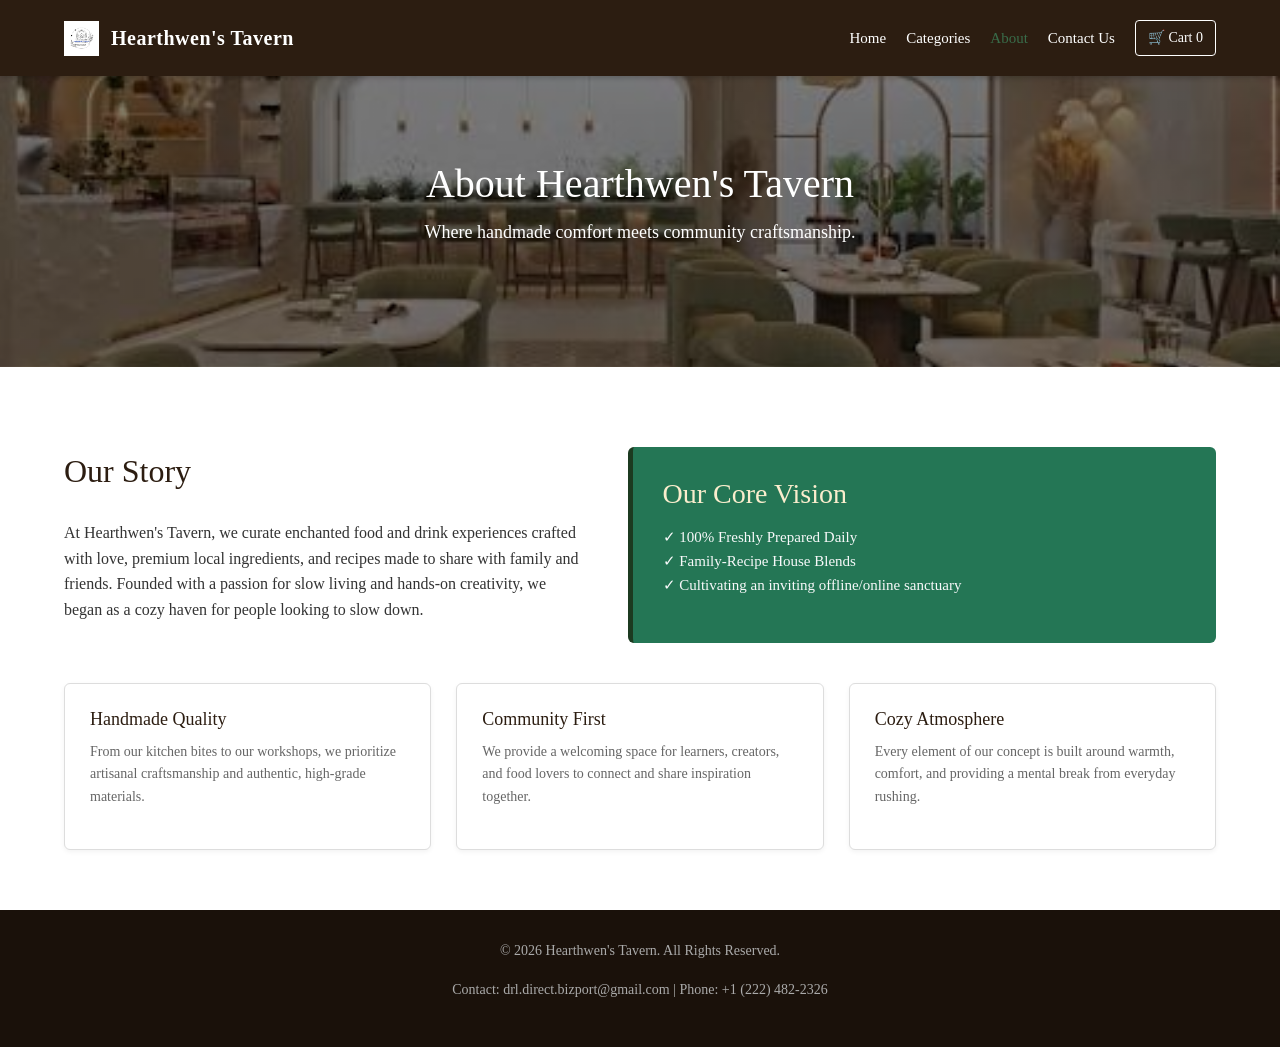
==== about.html @ c101f8cf "Add files via upload" ====
<!DOCTYPE html>
<html lang="en">
<head>
    <meta charset="UTF-8">
    <meta name="viewport" content="width=device-width, initial-scale=1.0">
    <title>About Us - Hearthwen's Tavern</title>
    <link href="https://cdn.jsdelivr.net/npm/bootstrap@5.3.3/dist/css/bootstrap.min.css" rel="stylesheet">
    <link rel="stylesheet" href="paganda.css">
</head>
<body>

    <header> 
        <a href="index.html" class="logo-container text-decoration-none">
            <img src="Assets/Updated Logo May 22, 2024.png" alt="Hearthwen's Tavern Logo" class="logo-img" onerror="this.style.display='none'">
            <span class="logo-text">Hearthwen's Tavern</span>
        </a>
        <nav>
            <a href="index.html">Home</a>
            <a href="categories.html">Categories</a>
            <a href="about.html" class="active">About</a>
            <a href="contact-us.html">Contact Us</a>
            <button id="cart-btn" data-bs-toggle="modal" data-bs-target="#cartModal">
                🛒 Cart <span id="cart-count">0</span>
            </button>
        </nav>
    </header>

    <main>
        <section class="hero" style="min-height: 40vh;">
            <div class="hero-content">
                <h2>About Hearthwen's Tavern</h2>
                <p>Where handmade comfort meets community craftsmanship.</p>
            </div>
        </section>

        <section class="section-container">
            <div class="about-flex">
                <div class="about-text">
                    <h2>Our Story</h2>
                    <p>At Hearthwen's Tavern, we curate enchanted food and drink experiences crafted with love, premium local ingredients, and recipes made to share with family and friends. Founded with a passion for slow living and hands-on creativity, we began as a cozy haven for people looking to slow down.</p>
                </div>
                <div class="about-box">
                    <h3>Our Core Vision</h3>
                    <p>✓ 100% Freshly Prepared Daily<br>✓ Family-Recipe House Blends<br>✓ Cultivating an inviting offline/online sanctuary</p>
                </div>
            </div>

            <div class="about-features-grid">
                <div class="feature-card">
                    <h4>Handmade Quality</h4>
                    <p>From our kitchen bites to our workshops, we prioritize artisanal craftsmanship and authentic, high-grade materials.</p>
                </div>
                <div class="feature-card">
                    <h4>Community First</h4>
                    <p>We provide a welcoming space for learners, creators, and food lovers to connect and share inspiration together.</p>
                </div>
                <div class="feature-card">
                    <h4>Cozy Atmosphere</h4>
                    <p>Every element of our concept is built around warmth, comfort, and providing a mental break from everyday rushing.</p>
                </div>
            </div>
        </section>
    </main>

    <footer>
        <p>&copy; 2026 Hearthwen's Tavern. All Rights Reserved.</p>
        <p>Contact: drl.direct.bizport@gmail.com | Phone: +1 (222) 482-2326</p>
    </footer>

    <div class="modal fade" id="cartModal" tabindex="-1" aria-labelledby="cartModalLabel" aria-hidden="true">
        <div class="modal-dialog">
            <div class="modal-content text-dark">
                <div class="modal-header">
                    <h5 class="modal-title" id="cartModalLabel">Your Shopping Cart</h5>
                    <button type="button" class="btn-close" data-bs-dismiss="modal" aria-label="Close"></button>
                </div>
                <div class="modal-body text-start">
                    <ul id="cart-items-list" class="list-group mb-3">
                        <li class="list-group-item text-muted">Your cart is currently empty.</li>
                    </ul>
                    <div class="fw-bold text-end">Total: <span id="cart-total">₱0</span></div>
                </div>
                <div class="modal-footer">
                    <button type="button" class="btn btn-secondary" data-bs-dismiss="modal">Continue Shopping</button>
                    <button type="button" class="btn btn-success" onclick="alert('Checkout simulated successfully!')">Proceed to Checkout</button>
                </div>
            </div>
        </div>
    </div>

    <script src="https://cdn.jsdelivr.net/npm/bootstrap@5.3.3/dist/js/bootstrap.bundle.min.js"></script>
    <script src="js/main.js" defer></script>
</body>
</html>
---- paganda.css ----
* {
    margin: 0;
    padding: 0;
    box-sizing: border-box;
    font-family: 'Times New Roman', Times, serif;
}

html {
    scroll-behavior: smooth;
}

body {
    color: #333;
    line-height: 1.6;
    background-color: #fff; 
}

/* Header & Navigation matching Hearthwen's Tavern */
header {
    background-color: #2c1d11;
    display: flex;
    justify-content: space-between;
    align-items: center;
    padding: 20px 5%;
    position: fixed;
    top: 0;
    left: 0;
    width: 100%;
    z-index: 1000;
    box-shadow: 0 2px 5px rgba(0,0,0,0.2);
}

.logo-container {
    display: flex;
    align-items: center;
    gap: 12px;
    text-decoration: none; 
}

.logo-img {
    height: 35px;
    max-height: 40px;
    width: auto;
    object-fit: contain;
    display: block;
}

.logo-text {
    color: #fff;
    font-size: 20px;
    font-weight: bold;
    letter-spacing: 0.5px;
}

nav {
    display: flex;
    align-items: center;
    gap: 20px;
}

nav a {
    color: #fff;
    text-decoration: none;
    font-size: 15px;
    transition: color 0.3s;
}

nav a:hover,
nav a.active {
    color: #396c4a;
}

/* Cart Button in Nav */
#cart-btn {
    background: none;
    border: 1px solid #fff;
    color: #fff;
    padding: 6px 12px;
    border-radius: 4px;
    cursor: pointer;
    font-size: 14px;
}

#cart-btn:hover {
    background-color: #396c4a;
    border-color: #396c4a;
}


.hero {
    background: linear-gradient(rgba(0, 0, 0, 0.5), rgba(0, 0, 0, 0.5)), url('Assets/cafe.interior.jpg');
    background-size: cover;
    background-position: center;
    background-repeat: no-repeat;
    color: white;
    text-align: center;
    padding: 160px 20px 100px 20px;
    min-height: 70vh;
    display: flex;
    flex-direction: column;
    justify-content: center;
    align-items: center;
}

.hero-content {
    display: flex;
    flex-direction: column;
    align-items: center;
    justify-content: center;
    margin: 0 auto;
}

.hero h2 {
    font-size: 40px;
    margin-bottom: 10px;
}

.hero p {
    font-size: 18px;
    margin-bottom: 20px;
    max-width: 600px;
}

.btn-primary {
    background-color: #538d56;
    border: none;
    color: #2c1d11;
    padding: 12px 25px;
    text-decoration: none;
    font-weight: bold;
    border-radius: 4px;
    transition: background 0.3s;
}

.btn-primary:hover {
    background-color: #faedcd;
}

/* Section Containers */
.section-container {
    padding: 80px 5% 60px 5%;
    text-align: center;
}

.section-container h2 {
    margin-bottom: 30px;
    font-size: 32px;
    color: #2c1d11;
}

.bg-alt {
    background-color: #b8a79b;
}

.category-grid {
    display: grid;
    grid-template-columns: repeat(auto-fit, minmax(250px, 1fr));
    gap: 20px;
}

.cat-card {
    background-size: cover;
    background-position: center;
    height: 220px;
    border-radius: 6px;
    overflow: hidden;
    position: relative;
    display: flex;
    align-items: flex-end;
    text-decoration: none;
    transition: transform 0.3s ease;
}

.cat-card:hover {
    transform: translateY(-4px);
}

.cat-overlay {
    background: linear-gradient(transparent, rgba(0, 0, 0, 0.8));
    width: 100%;
    padding: 20px;
    color: white;
    text-align: left;
}

.cat-overlay h3 {
    font-size: 20px;
    margin: 0;
}

/* Product Grid */
.product-grid {
    display: grid;
    grid-template-columns: repeat(auto-fit, minmax(280px, 1fr));
    gap: 25px;
}

.product-card {
    background: white;
    border: 1px solid #ddd;
    border-radius: 6px;
    overflow: hidden;
    text-align: left;
    display: flex;
    flex-direction: column;
    height: 100%;
}

.product-img {
    width: 100%;
    height: 180px;
    object-fit: cover;
}

.product-info {
    padding: 20px;
    display: flex;
    flex-direction: column;
    flex-grow: 1;
    justify-content: space-between;
}

.product-card h3 {
    font-size: 18px;
    margin-bottom: 8px;
    color: #2c1d11;
}

.product-card p {
    color: #666;
    font-size: 14px;
    margin-bottom: 15px;
}

.price {
    font-weight: bold;
    color: #28a745;
    font-size: 18px;
    margin-bottom: 10px;
    display: block;
}

.btn-sm {
    background-color: #2c1d11;
    color: white;
    padding: 8px 12px;
    text-decoration: none;
    text-align: center;
    border-radius: 4px;
    font-size: 14px;
    border: none;
    display: inline-block;
    cursor: pointer;
}

.btn-sm:hover {
    background-color: #396c4a;
    color: white;
}

/* About Us Layout */
.about-flex {
    display: flex;
    gap: 40px;
    align-items: center;
    text-align: left;
}

.about-text, .about-box {
    flex: 1;
}

.about-box {
    background: #247655;
    padding: 30px;
    border-radius: 6px;
    border-left: 5px solid #1c3a20;
    color: white;
}

.about-box h3 {
    color: #faedcd;
    margin-bottom: 15px;
}

.about-box p {
    color: #f8f9fa;
    font-size: 15px;
    line-height: 1.6;
}

.about-features-grid {
    display: grid;
    grid-template-columns: repeat(auto-fit, minmax(280px, 1fr));
    gap: 25px;
    margin-top: 40px;
    text-align: left;
}

.feature-card {
    background: #ffffff;
    border: 1px solid #ddd;
    border-radius: 6px;
    padding: 25px;
    box-shadow: 0 2px 5px rgba(0,0,0,0.05);
}

.feature-card h4 {
    color: #2c1d11;
    font-size: 18px;
    margin-bottom: 10px;
}

.feature-card p {
    color: #666;
    font-size: 14px;
}

/* Footer */
footer {
    background-color: #1a110a;
    color: #aaa;
    text-align: center;
    padding: 30px 20px;
    font-size: 14px;
}

footer p + p {
    margin-top: 5px;
}

@media (max-width: 768px) {
    header {
        flex-direction: column;
        gap: 15px;
        padding: 15px;
    }
    nav {
        flex-wrap: wrap;
        justify-content: center;
        gap: 12px;
    }
    .about-flex {
        flex-direction: column;
    }
    .hero {
        padding-top: 180px;
    }
    .hero h2 {
        font-size: 32px;
    }
}
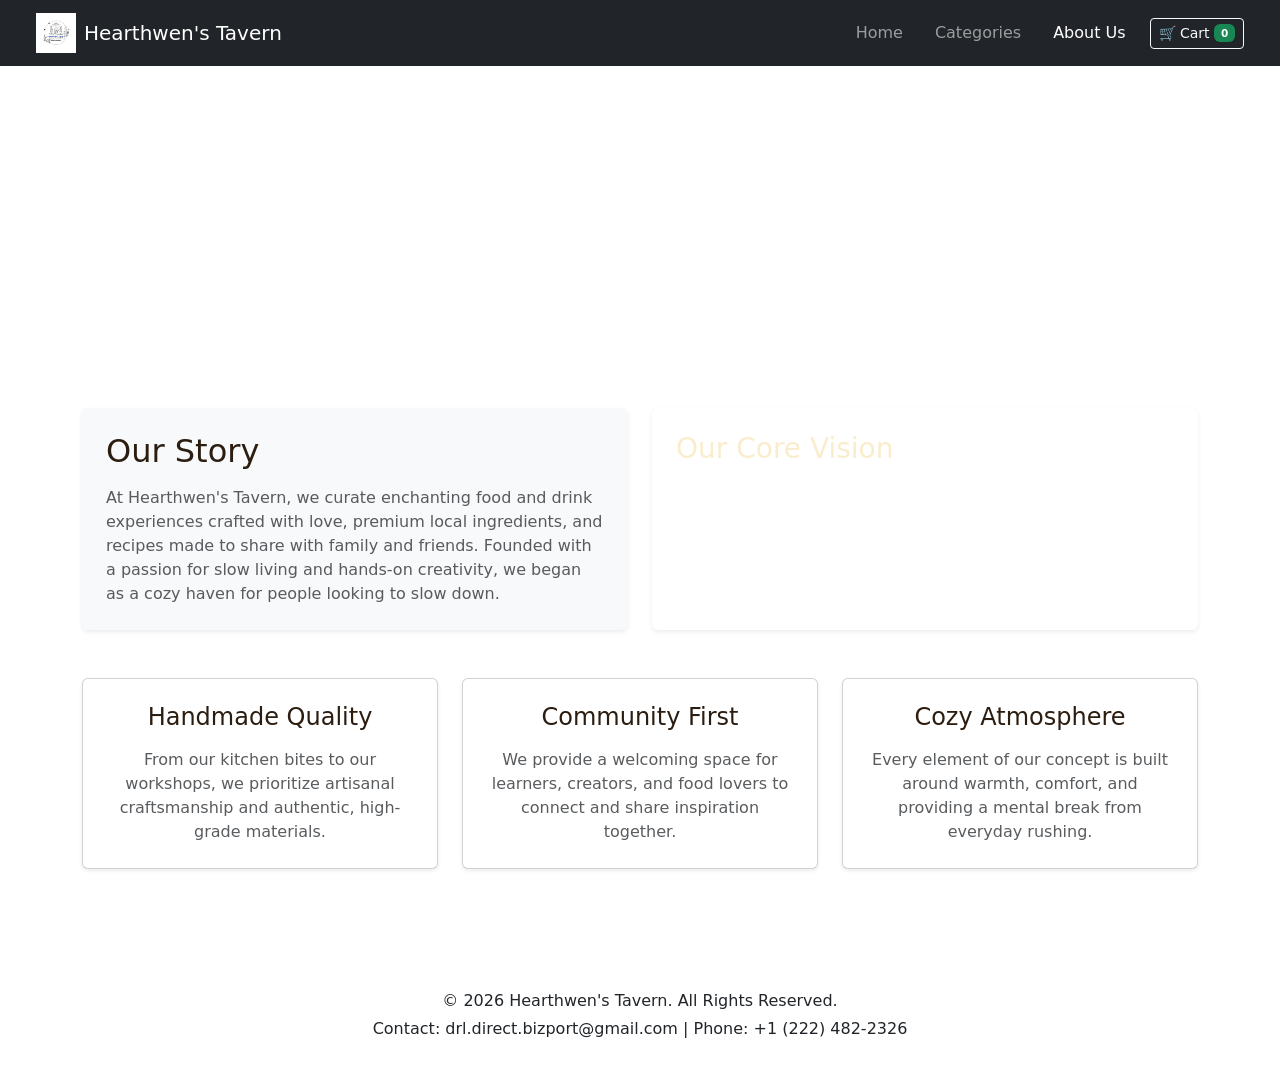
==== commit 0d0b3b11: "Add files via upload" ====
--- a/about.html
+++ b/about.html
@@ -5,66 +5,92 @@
     <meta name="viewport" content="width=device-width, initial-scale=1.0">
     <title>About Us - Hearthwen's Tavern</title>
     <link href="https://cdn.jsdelivr.net/npm/bootstrap@5.3.3/dist/css/bootstrap.min.css" rel="stylesheet">
-    <link rel="stylesheet" href="paganda.css">
+    <link rel="stylesheet" href="css/paganda.css">
 </head>
 <body>
 
-    <header> 
-        <a href="index.html" class="logo-container text-decoration-none">
-            <img src="Assets/Updated Logo May 22, 2024.png" alt="Hearthwen's Tavern Logo" class="logo-img" onerror="this.style.display='none'">
-            <span class="logo-text">Hearthwen's Tavern</span>
-        </a>
-        <nav>
-            <a href="index.html">Home</a>
-            <a href="categories.html">Categories</a>
-            <a href="about.html" class="active">About</a>
-            <a href="contact-us.html">Contact Us</a>
-            <button id="cart-btn" data-bs-toggle="modal" data-bs-target="#cartModal">
-                🛒 Cart <span id="cart-count">0</span>
-            </button>
+    <header>
+        <nav class="navbar navbar-expand-lg navbar-dark bg-dark fixed-top px-4">
+            <div class="container-fluid">
+                <a href="index.html" class="navbar-brand logo-container text-decoration-none d-flex align-items-center gap-2">
+                    <img src="Assets/Updated Logo May 22, 2024.png" alt="Hearthwen's Tavern Logo" class="logo-img" style="height: 40px;" onerror="this.style.display='none'">
+                    <span class="logo-text">Hearthwen's Tavern</span>
+                </a>
+                
+                <button class="navbar-toggler" type="button" data-bs-toggle="collapse" data-bs-target="#navbarNav" aria-controls="navbarNav" aria-expanded="false" aria-label="Toggle navigation">
+                    <span class="navbar-toggler-icon"></span>
+                </button>
+
+                <div class="collapse navbar-collapse justify-content-end" id="navbarNav">
+                    <ul class="navbar-nav align-items-lg-center gap-3">
+                        <li class="nav-item"><a href="index.html" class="nav-link">Home</a></li>
+                        <li class="nav-item"><a href="categories.html" class="nav-link">Categories</a></li>
+                        <li class="nav-item"><a href="about.html" class="nav-link active">About Us</a></li>
+                        <li class="nav-item">
+                            <button id="cart-btn" class="btn btn-outline-light btn-sm" data-bs-toggle="modal" data-bs-target="#cartModal">
+                                🛒 Cart <span id="cart-count" class="badge bg-success">0</span>
+                            </button>
+                        </li>
+                    </ul>
+                </div>
+            </div>
         </nav>
     </header>
 
     <main>
-        <section class="hero" style="min-height: 40vh;">
+        <section class="hero text-center py-5 text-white" style="min-height: 40vh; display: flex; align-items: center; justify-content: center;">
             <div class="hero-content">
                 <h2>About Hearthwen's Tavern</h2>
-                <p>Where handmade comfort meets community craftsmanship.</p>
+                <p class="lead">Where handmade comfort meets community craftsmanship.</p>
             </div>
         </section>
 
-        <section class="section-container">
-            <div class="about-flex">
-                <div class="about-text">
-                    <h2>Our Story</h2>
-                    <p>At Hearthwen's Tavern, we curate enchanted food and drink experiences crafted with love, premium local ingredients, and recipes made to share with family and friends. Founded with a passion for slow living and hands-on creativity, we began as a cozy haven for people looking to slow down.</p>
+        <section class="container py-5">
+            <div class="row align-items-stretch g-4 mb-5">
+                <div class="col-lg-6">
+                    <div class="p-4 bg-light rounded shadow-sm h-100">
+                        <h2 class="mb-3" style="color: #2c1d11;">Our Story</h2>
+                        <p class="text-muted mb-0">At Hearthwen's Tavern, we curate enchanting food and drink experiences crafted with love, premium local ingredients, and recipes made to share with family and friends. Founded with a passion for slow living and hands-on creativity, we began as a cozy haven for people looking to slow down.</p>
+                    </div>
                 </div>
-                <div class="about-box">
-                    <h3>Our Core Vision</h3>
-                    <p>✓ 100% Freshly Prepared Daily<br>✓ Family-Recipe House Blends<br>✓ Cultivating an inviting offline/online sanctuary</p>
+                <div class="col-lg-6">
+                    <div class="about-box p-4 rounded shadow-sm h-100">
+                        <h3 class="mb-3" style="color: #faedcd;">Our Core Vision</h3>
+                        <p class="mb-0 text-white">
+                            ✓ 100% Freshly Prepared Daily<br>
+                            ✓ Family-Recipe House Blends<br>
+                            ✓ Cultivating an inviting offline/online sanctuary
+                        </p>
+                    </div>
                 </div>
             </div>
 
-            <div class="about-features-grid">
-                <div class="feature-card">
-                    <h4>Handmade Quality</h4>
-                    <p>From our kitchen bites to our workshops, we prioritize artisanal craftsmanship and authentic, high-grade materials.</p>
+            <div class="row g-4">
+                <div class="col-md-4">
+                    <div class="card h-100 shadow-sm p-4 text-center">
+                        <h4 class="mb-3" style="color: #2c1d11;">Handmade Quality</h4>
+                        <p class="text-muted mb-0">From our kitchen bites to our workshops, we prioritize artisanal craftsmanship and authentic, high-grade materials.</p>
+                    </div>
                 </div>
-                <div class="feature-card">
-                    <h4>Community First</h4>
-                    <p>We provide a welcoming space for learners, creators, and food lovers to connect and share inspiration together.</p>
+                <div class="col-md-4">
+                    <div class="card h-100 shadow-sm p-4 text-center">
+                        <h4 class="mb-3" style="color: #2c1d11;">Community First</h4>
+                        <p class="text-muted mb-0">We provide a welcoming space for learners, creators, and food lovers to connect and share inspiration together.</p>
+                    </div>
                 </div>
-                <div class="feature-card">
-                    <h4>Cozy Atmosphere</h4>
-                    <p>Every element of our concept is built around warmth, comfort, and providing a mental break from everyday rushing.</p>
+                <div class="col-md-4">
+                    <div class="card h-100 shadow-sm p-4 text-center">
+                        <h4 class="mb-3" style="color: #2c1d11;">Cozy Atmosphere</h4>
+                        <p class="text-muted mb-0">Every element of our concept is built around warmth, comfort, and providing a mental break from everyday rushing.</p>
+                    </div>
                 </div>
             </div>
         </section>
     </main>
 
-    <footer>
-        <p>&copy; 2026 Hearthwen's Tavern. All Rights Reserved.</p>
-        <p>Contact: drl.direct.bizport@gmail.com | Phone: +1 (222) 482-2326</p>
+    <footer class="footer text-center py-4 mt-5">
+        <p class="mb-1">&copy; 2026 Hearthwen's Tavern. All Rights Reserved.</p>
+        <p class="mb-0">Contact: drl.direct.bizport@gmail.com | Phone: +1 (222) 482-2326</p>
     </footer>
 
     <div class="modal fade" id="cartModal" tabindex="-1" aria-labelledby="cartModalLabel" aria-hidden="true">
